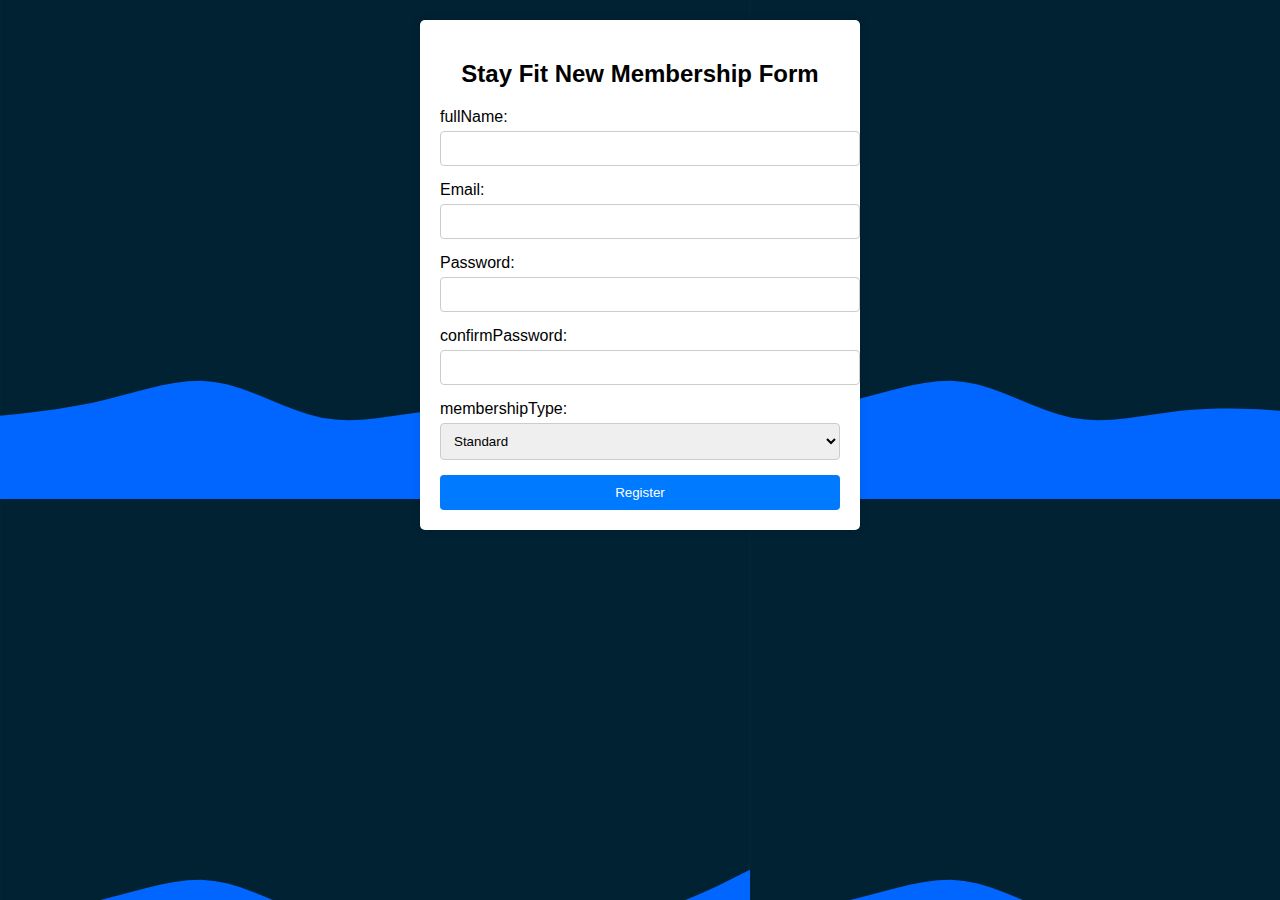
==== register.html @ 6a56490d "I have make changes in the registration form" ====
<!DOCTYPE html>
<html lang="en">
<head>
    <meta charset="UTF-8">
    <meta name="viewport" content="width=\, initial-scale=1.0">
    <title>membership</title>
    <link rel="stylesheet" href="css/register.css">
</head>
<body>
    <div class="form-container">
        <h2>Stay Fit New Membership Form </h2>
        <form action="https://script.google.com/macros/s/AKfycbyIxvl--To2FcOe8v1VCWQA76aZ-VhgoWKZKzrMqoO7UyLWFZ3A5SK2ckHH0XuJLUMu3w/exec" method="POST">
            <label for="name">fullName:</label>
            <input type="text" id="name" name="name" required>

            <label for="email">Email:</label>
            <input type="email" id="email" name="email" required>

            <label for="password">Password:</label>
            <input type="password" id="password" name="password" required>

            <label for="confirm-password">confirmPassword:</label>
            <input type="password" id="confirm-password" name="confirm-password" required>

            <label for="membership-type">membershipType:</label>
            <select id="membership-type" name="membership-type">
                <option value="standard">Standard</option>
                <option value="premium">Premium</option>
                <option value="family">Family</option>
            </select>

            <button type="submit">Register</button>
        </form>
    </div>
</body>
</html>
---- css/register.css ----
body {
    font-family: Arial, sans-serif;
    margin: 0;
    padding: 20px;
    background-image: url(/images/wave-haikei.png);
}

.form-container {
    background-color: white; /* White background for form */
    padding: 20px;
    border-radius: 5px;
    box-shadow: 0 0 10px rgba(0, 0, 0, 0.1);
    max-width: 400px;
    margin: auto;
}

h2 {
    text-align: center;
}

label {
    display: block;
    margin-bottom: 5px;
}

input[type="text"],
input[type="email"],
input[type="password"],
select {
    width: 100%;
    padding: 9px;
    margin-bottom: 15px;
    border: 1px solid #ccc;
    border-radius: 4px;
}

button {
    width: 100%;
    padding: 10px;
    background-color: #007BFF; /* Bootstrap primary color */
    color: white;
    border: none;
    border-radius: 4px;
    cursor: pointer;
}

button:hover {
    background-color: #0056b3; /* Darker shade on hover */
}
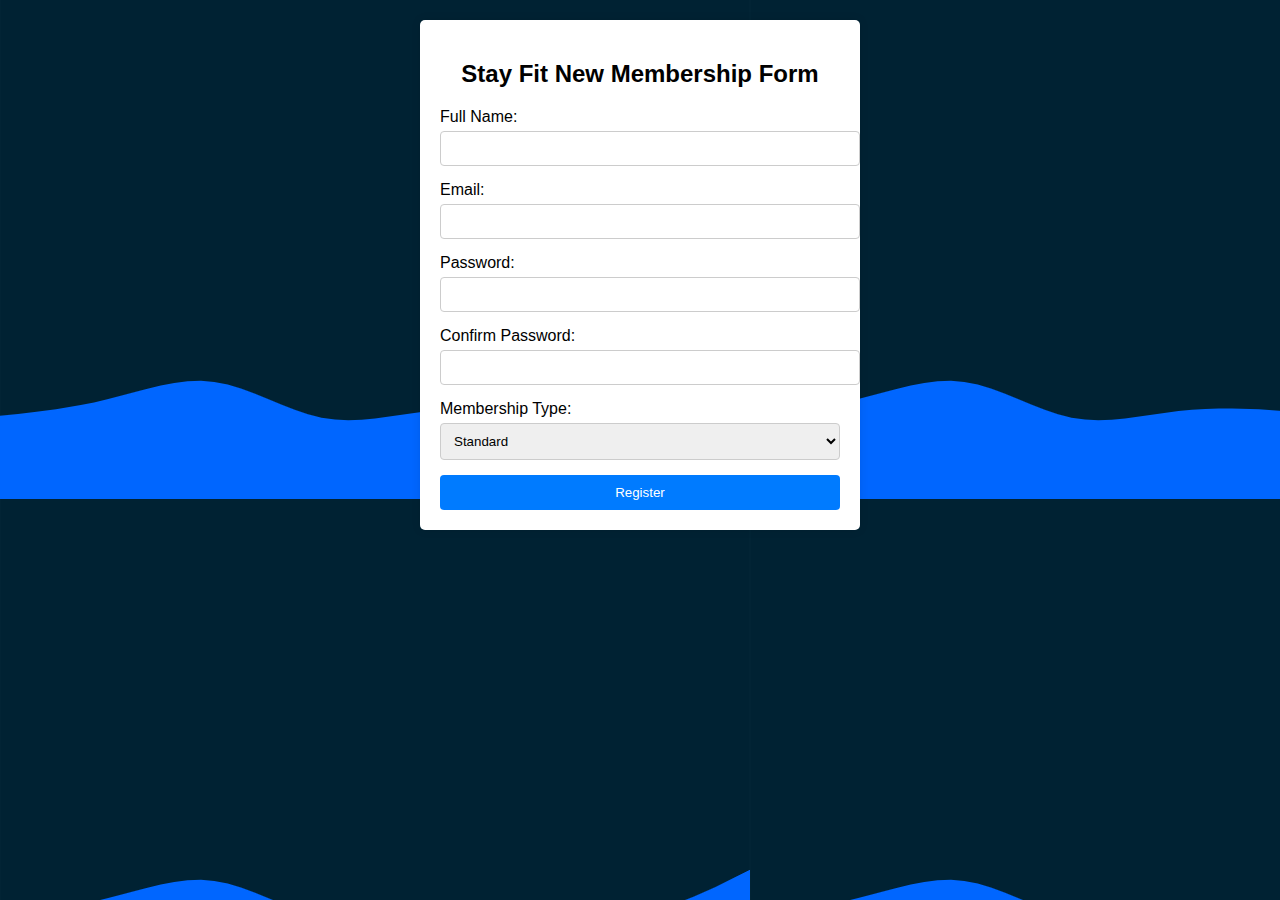
==== commit 6c77d79d: "register" ====
--- a/register.html
+++ b/register.html
@@ -5,32 +5,61 @@
     <meta name="viewport" content="width=\, initial-scale=1.0">
     <title>membership</title>
     <link rel="stylesheet" href="css/register.css">
+   
+    
 </head>
 <body>
     <div class="form-container">
-        <h2>Stay Fit New Membership Form </h2>
-        <form action="https://script.google.com/macros/s/AKfycbyIxvl--To2FcOe8v1VCWQA76aZ-VhgoWKZKzrMqoO7UyLWFZ3A5SK2ckHH0XuJLUMu3w/exec" method="POST">
-            <label for="name">fullName:</label>
-            <input type="text" id="name" name="name" required>
-
+        <script>
+            async function handleSubmit(event) {
+              event.preventDefault(); // Prevent the default form submission
+        
+              const form = event.target;
+              const formData = new FormData(form);
+              const data = Object.fromEntries(formData.entries());
+        
+              try {
+                const response = await fetch("https://script.google.com/macros/s/AKfycbw8mi59WKieTAHU3RLhr_VxMQjOnnfjlxLbQjX4nGxP/dev", {
+                  method: "POST",
+                  mode: "no-cors", // Use "no-cors" mode if needed for Apps Script
+                  headers: {
+                    "Content-Type": "application/x-www-form-urlencoded"
+                  },
+                  body: new URLSearchParams(data)
+                });
+        
+                // Redirect to homepage on successful submission
+                window.location.href = "index.html"; // Replace with your homepage URL
+              } catch (error) {
+                console.error("Error submitting form:", error);
+              }
+            }
+          </script>
+        </head>
+        <body>
+          <form onsubmit="handleSubmit(event)">
+            <h2>Stay Fit New Membership Form</h2>
+            
+            <label for="fullName">Full Name:</label>
+            <input type="text" id="fullName" name="fullName" required>
+            
             <label for="email">Email:</label>
             <input type="email" id="email" name="email" required>
-
+            
             <label for="password">Password:</label>
             <input type="password" id="password" name="password" required>
-
-            <label for="confirm-password">confirmPassword:</label>
-            <input type="password" id="confirm-password" name="confirm-password" required>
-
-            <label for="membership-type">membershipType:</label>
-            <select id="membership-type" name="membership-type">
-                <option value="standard">Standard</option>
-                <option value="premium">Premium</option>
-                <option value="family">Family</option>
+            
+            <label for="confirmPassword">Confirm Password:</label>
+            <input type="password" id="confirmPassword" name="confirmPassword" required>
+            
+            <label for="membershipType">Membership Type:</label>
+            <select id="membershipType" name="membershipType" required>
+              <option value="Standard">Standard</option>
+              <option value="Premium">Premium</option>
             </select>
-
+            
             <button type="submit">Register</button>
-        </form>
+          </form>
     </div>
 </body>
 </html>